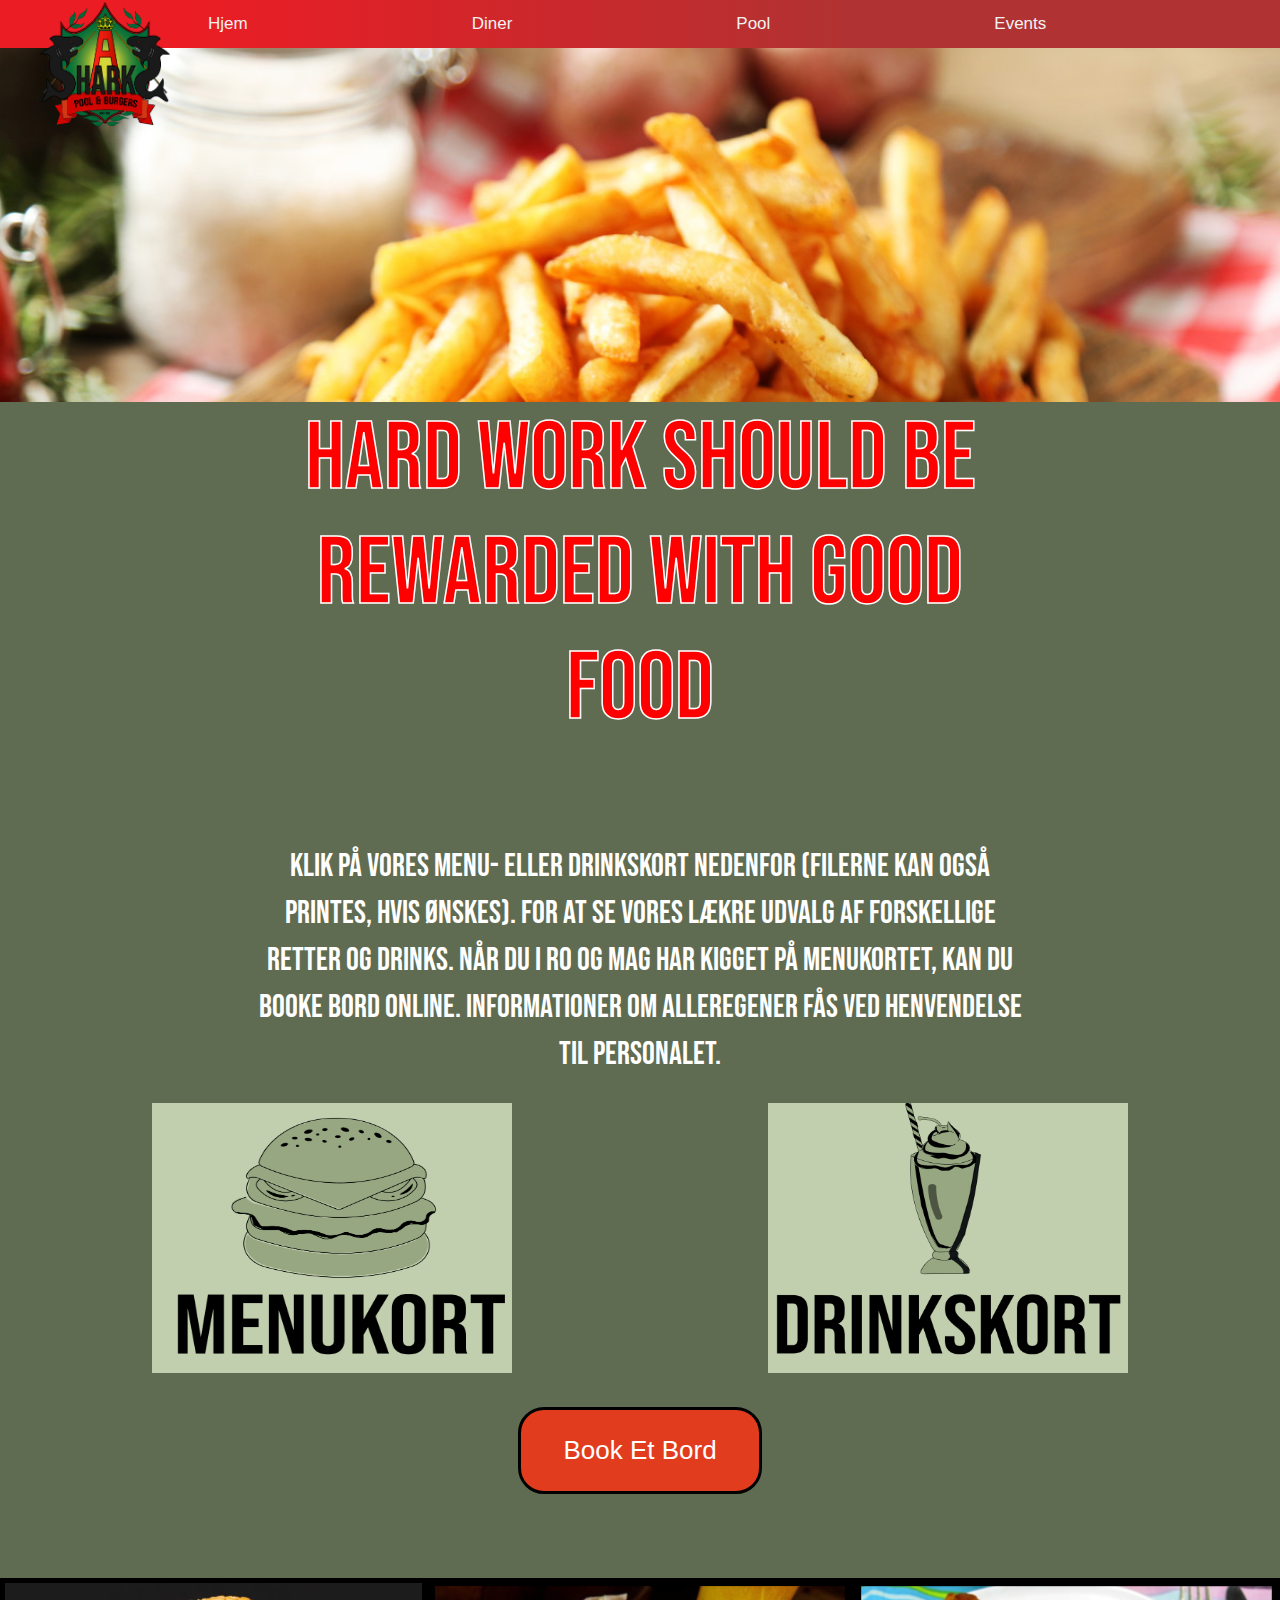
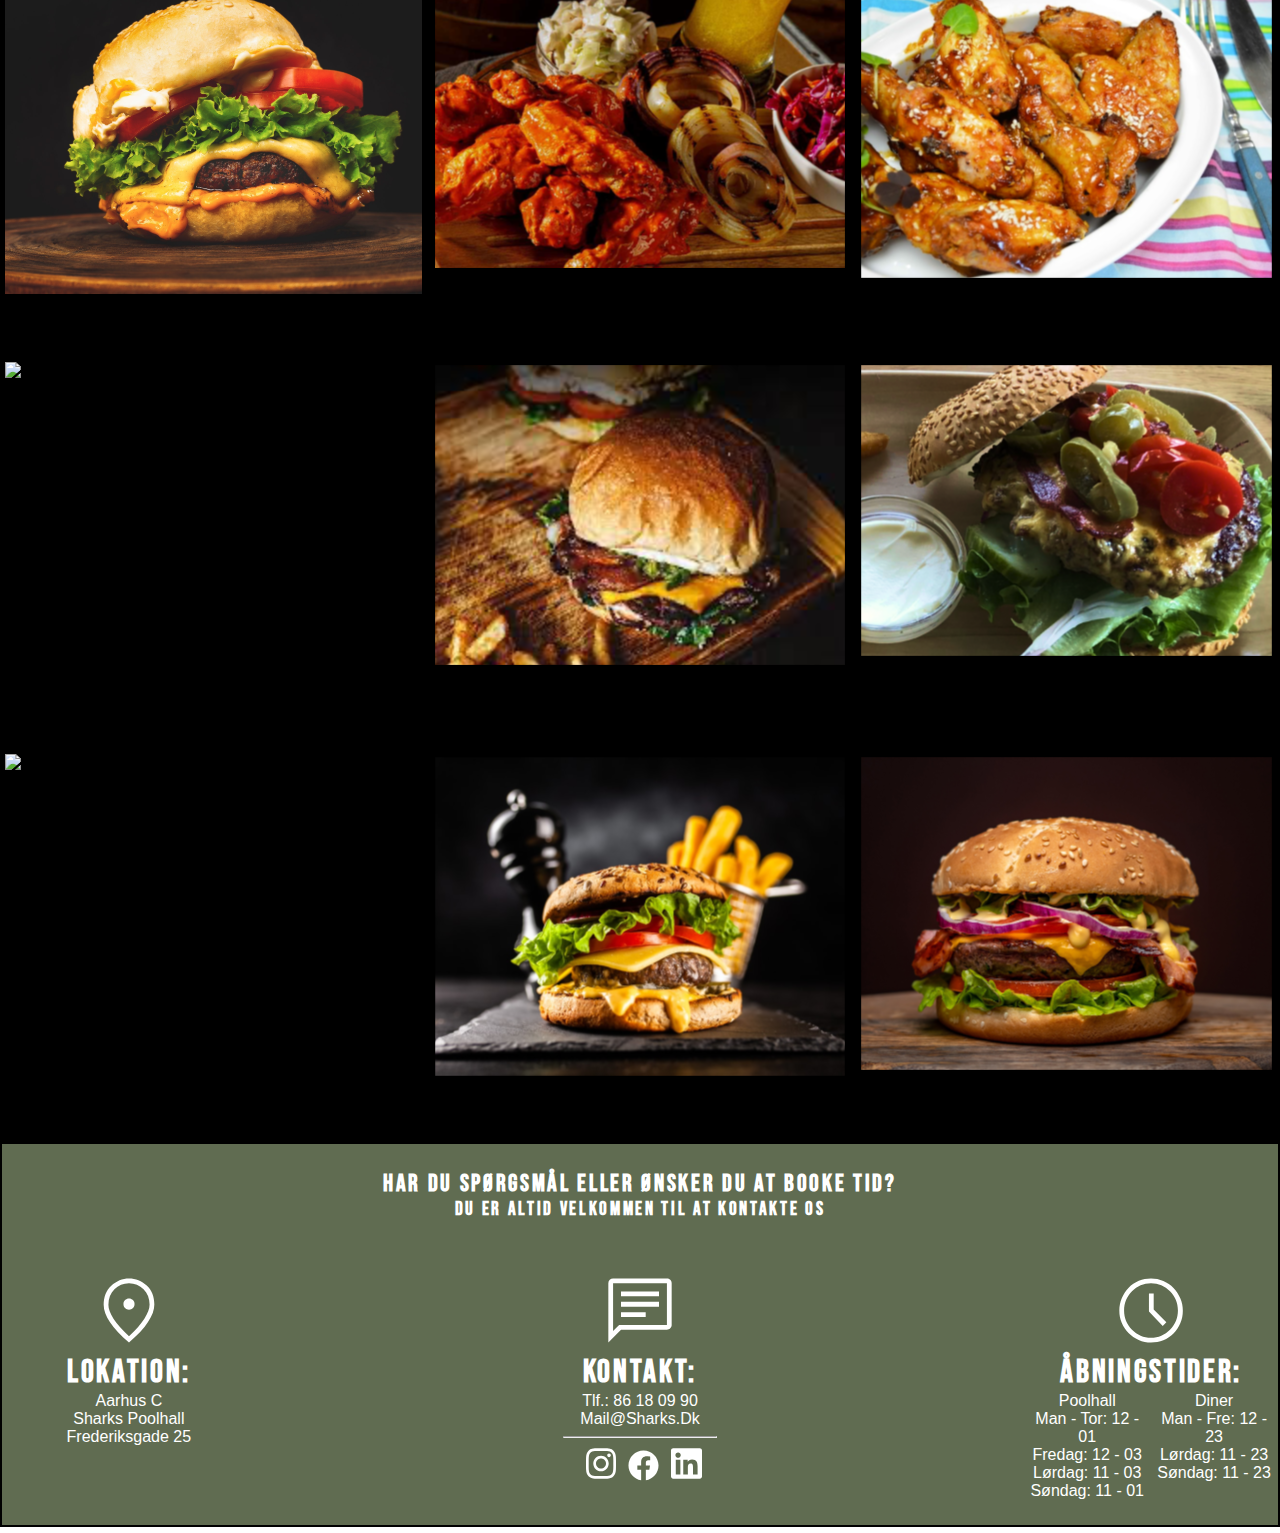
==== Sharks/diner.html @ 31a1aba0 "Add files via upload" ====
<!DOCTYPE html>
<html lang="da">

<head>
    <meta charset="UTF-8">
    <meta http-equiv="X-UA-Compatible" content="IE=edge">
    <meta name="viewport" content="width=device-width, initial-scale=1.0">
    <title>Menukort</title>
    <link rel="stylesheet" href="styles.css">
    <link rel="preconnect" href="https://fonts.googleapis.com">
    <link rel="preconnect" href="https://fonts.gstatic.com" crossorigin>
    <link href="https://fonts.googleapis.com/css2?family=Bebas+Neue&display=swap" rel="stylesheet">
    <link rel="preconnect" href="https://fonts.googleapis.com">
    <link rel="preconnect" href="https://fonts.gstatic.com" crossorigin>
    <link rel="stylesheet" href="https://cdnjs.cloudflare.com/ajax/libs/font-awesome/4.7.0/css/font-awesome.min.css">

    <link href="https://fonts.googleapis.com/css2?family=Bebas+Neue&display=swap" rel="stylesheet">
</head>

<body>


    <div class="topnav" id="myTopnav">
        <img id="logo" src="images/Hajmeddig.png" alt="Logo">
        <a href="index.html">Hjem</a>
        <a href="diner.html">Diner</a>
        <a href="pool.html">Pool</a>
        <a href="event.html">Events</a>


        <a href="javascript:void(0);" class="icon" onclick="burger()">
            <i class="fa fa-bars"></i>
        </a>

    </div>
    <!-- <hr class="animated-hr-nav"> -->


    <section>
        <div class="banner">


        </div>
        <div class="menukort-holder">
            <h1 id="title">Hard Work Should Be Rewarded With Good Food</h1>
            <p id="subtitle">Klik på vores menu- eller drinkskort nedenfor (filerne kan også printes, hvis ønskes).
                For at se vores lækre udvalg af forskellige retter og drinks.
                Når du i ro og mag har kigget på menukortet, kan du booke bord online.
                Informationer om alleregener fås ved henvendelse til personalet.</p>

            <div class="picture-holder">
                <div class="image-menu">
                    <a href="#hamburger"><img src="images/hamburger-left.png" alt="hamburger-left"></a>
                </div>
                <div class="image-menu">
                    <a href="#drinks"><img src="images/Drinks-right.png" alt="drinks-right"></a>

                </div>
            </div>
            <div id="button-holder">
                <a href="dinerbooking.html" id="button">Book Et Bord</a>
            </div>
        </div>



     
    </section>



    <section>
        <div class="gallery">
            <div class="gallery-item">
                <img src="images/1.svg" alt="Picture 1">
                <div class="item-text"><span class="content1">Cheeseburger</span><span class="content2">Oksebøf,
                        icebergsalat,
                        finhakket løg, tomat, dressing, ost
                        og skiver af syltede drueagurker/pickles.</span></div>
                <div class="collapse1">Crispy Chricken</div>
                <div class="collapse">Oksebøf icebergsalat, finhakket løg, dressing, ost og
                    skiver af syltede drueagurker/pickles.</div>

            </div>
            <div class="gallery-item">
                <img src="images/2.svg" alt="Picture 2">
                <div class="item-text"><span class="content1">Snackkurv</span><span class="content2">Perfekt til deling.
                    denne kurv indeholder 4 af hver: hot wings, mozzarella sticks, nuggets, chili cheese tops og chicken tenders.
                </span></div>
                <div class="collapse1">Snackkurv</div>
                <div class="collapse">Perfekt til deling.
                    denne kurv indeholder 4 af hver: hot wings, mozzarella sticks, nuggets, chili cheese tops og chicken tenders.</div>
            </div>
            <div class="gallery-item">
                <img src="images/3.svg" alt="Picture 3">
                <div class="item-text"><span class="content1">Hot wings</span><span class="content2">Prøv vores lækre wings
                    som er marineret i barbeque og paprika blanding og herefter friturestegt.</span></div>
                <div class="collapse1">Hot wings</div>
                <div class="collapse">Prøv vores lækre wings
                    som er marineret i barbeque og paprika blanding og herefter friturestegt.</div>
            </div>





            <div class="gallery-item">
                <img src="images/4.svg" alt="Picture 4">
                <div class="item-text"><span class="content1">Curly fries</span><span class="content2">Vores lækre curly fries
                    er perfekt som tilbehør til alt vores andet mad på menuen, der følger 2 valgfrie dips med.</span></div>
                <div class="collapse1">Curly fries</div>
                <div class="collapse">Vores lækre curly fries
                    er perfekt som tilbehør til alt vores andet mad på menuen, der følger 2 valgfrie dips med.</div>
            </div>
            <div class="gallery-item">
                <img src="images/5.svg" alt="Picture 5">
                <div class="item-text"><span class="content1">Bacon Cheeseburger</span><span class="content2">Oksebøf,
                        halvanden burgerbolle, icebergsalat, bacon,
                        finhakket løg, dressing, ost
                        og skiver af syltede drueagurker/pickles.</span></div>
                <div class="collapse1">Bacon cheeseburger</div>
                <div class="collapse">Oksebøf,
                    halvanden burgerbolle, icebergsalat, bacon,
                    finhakket løg, dressing, ost
                    og skiver af syltede drueagurker/pickles.</div>
            </div>
            <div class="gallery-item">
                <img src="images/6.svg" alt="Picture 6">
                <div class="item-text"><span class="content1">Spicy cheeseburger</span><span class="content2">Oksebøf,
                         icebergsalat,
                        finhakket løg, jalapenos, dressing, ost
                        og skiver af syltede drueagurker/pickles.</span></div>
                <div class="collapse1">Spicy cheeseburger</div>
                <div class="collapse">Oksebøf,
                    icebergsalat,
                   finhakket løg, jalapenos, dressing, ost
                   og skiver af syltede drueagurker/pickles</div>
            </div>
            <div class="gallery-item">
                <img src="images/7.svg" alt="Picture 7">
                <div class="item-text"><span class="content1">Vegetar burger</span><span class="content2">Plantebaseret bøf,
                        icebergsalat,
                        finhakket løg, dressing, ost
                        og skiver af syltede drueagurker/pickles.</span></div>
                <div class="collapse1">Vegetar burger</div>
                <div class="collapse">Plantebaseret bøf, icebergsalat, finhakket løg, dressing, ost
                    og
                    skiver af syltede drueagurker/pickles.</div>
            </div>
            <div class="gallery-item">
                <img src="images/8.svg" alt="Picture 8">
                <div class="item-text"><span class="content1">Double cheeseburger</span><span class="content2">To oksebøffer,
                         icebergsalat,
                        finhakket løg, dressing, ost
                        og skiver af syltede drueagurker/pickles.</span></div>
                <div class="collapse1">Double cheeseburger</div>
                <div class="collapse">To oksebøffer, icebergsalat, finhakket løg, dressing, ost
                    og
                    skiver af syltede drueagurker/pickles.</div>
            </div>
            <div class="gallery-item">
                <img src="images/9.svg" alt="Picture 9">
                <div class="item-text"><span class="content1">Double bacon cheeseburger</span><span class="content2">To oksebøffer,
                        bacon, icebergsalat,
                        finhakket løg, dressing, ost
                        og skiver af syltede drueagurker/pickles.</span></div>
                <div class="collapse1">Crispy Chricken</div>
                <div class="collapse">To oksebøffer, bacon, icebergsalat, finhakket løg, dressing, ost
                    og
                    skiver af syltede drueagurker/pickles.</div>
            </div>
        </div>



    </section>


    <footer>
        <div class="footeroverskrift">
            <h2>HAR DU SPØRGSMÅL ELLER ØNSKER DU AT BOOKE TID?</h2>
            <h3>DU ER ALTID VELKOMMEN TIL AT KONTAKTE OS</h3>
        </div>
        <div class="footerindhold">
            <div class="box1">
                <img src="images/location-white.svg" alt="location" id="location">
                <h1>LOKATION:</h1>
                <p>Aarhus C<br>Sharks Poolhall<br>Frederiksgade 25</p>
            </div>
            <div class="box2">
                <img src="images/chat-white.svg" alt="chat" id="chat">
                <h1>KONTAKT:</h1>
                <p>Tlf.: 86 18 09 90<br>mail@sharks.dk</p>
                <div class="so-me">
                    <div class="footerhr">
                        <hr>
                    </div>
                    <a href="https://www.instagram.com/sharkspoolhallogdiner/?hl=da"><img
                            src="images/instagram-white.svg" alt="connect-instagram" class="brands"></a>
                    <a href="https://www.facebook.com/sharksaarhus"><img src="images/facebook-white.svg"
                            alt="connect-facebook" class="brands"></a>
                    <img src="images/linkedin-white.svg" alt="connect-linkedin" class="brands">
                </div>
            </div>
            <div class="box3">
                <img src="images/schedule-white.svg" alt="schedule" id="schedule">
                <h1>ÅBNINGSTIDER:</h1>
                <div class="boxtext">
                    <div class="poolhall">
                        <p class="box3text">Poolhall<br>Man - tor: 12 - 01<br>Fredag: 12 - 03<br>Lørdag: 11 -
                            03<br>Søndag: 11 - 01</p>
                    </div>
                    <div class="diner">
                        <p class="box3text">Diner<br>Man - fre: 12 - 23<br>Lørdag: 11 - 23<br>Søndag: 11 - 23</p>
                    </div>
                </div>
            </div>
        </div>
    </footer>

    <script>
        function burger() {
            var x = document.getElementById("myTopnav");
            if (x.className === "topnav") {
                x.className += " responsive";
            } else {
                x.className = "topnav";
            }


        }
    </script>



</body>

</html>
---- Sharks/styles.css ----
#bookingside {
    background: rgb(0,0,0);
    background: radial-gradient(circle, rgba(0,0,0,1) 6%, rgba(115,115,115,1) 100%);
    font-family: Arial, Helvetica, sans-serif;
    margin: 0;
}
#poolhallbody {
    background-color: black;
    margin: 0;
}
#eventbody {
    background: rgb(0,0,0);
    background: radial-gradient(circle, rgba(0,0,0,1) 6%, rgba(115,115,115,1) 100%);
    font-family: Arial, Helvetica, sans-serif;
    margin: 0;
}
#booking {
    width: 30%;
    margin-left: 35%;
    margin-top: 3%;
    background-color: rgb(133, 133, 133);
    opacity: 80%;
    display: flex;
    justify-content: center;
    flex-direction: column;
    padding-bottom: 3%;
}
h1 {
    color: rgb(255, 255, 255);
    text-align: center;
    
   
}
input {
    text-align: center;
    width: 50%;
    margin-left: 25%;
    color: black;
    padding: 1%;
}
label {
    text-align: center;
    padding: 2%;
}
select {
    text-align: center;
    width: 50%;
    margin-left: 25%;
    color: black;
    padding: 1%;
    margin-top: 7%;
}

@media screen and (min-width:1080px) {
#tjek {
    background-color: rgb(0, 182, 24);
    border-radius: 25px;
    border: 3px solid;
    border-color: rgb(255, 0, 0);
    font-size: 16px;
    width: 50%;
    margin-left: 25%;
    height: 50px;
    word-wrap: break-word;
    white-space:normal;
    overflow:hidden
}
}
@media screen and (max-width:1080px) {
    #tjek {
        background-color: rgb(0, 182, 24);
        border-radius: 25px;
        border: 3px solid;
        border-color: rgb(255, 0, 0);
        font-size: 16px;
        width: 100%;
        height: 50px;
        word-wrap: break-word;
        white-space:normal;
        overflow:hidden
    }
    }
#done {
    display: none;
    text-align: center;
    margin-top: 2%;
    font-size: 20px;
    margin-bottom: 2%;
}
#gemt {
    display: none;
    text-align: center;
    margin-top: 2%;
    font-size: 20px;
}

@media screen and (min-width:1080px) {
#bookknap {
    background-color: rgb(0, 182, 24);
    width: 30%;
    margin-top: 3%;
    border: 3px solid;
    border-color: rgb(255, 0, 0);
    border-radius: 25px;
    height: 50px;
    font-size: 16px;
    word-wrap: break-word;
    white-space:normal;
    overflow:hidden
}
}
@media screen and (max-width:1080px) {
    #bookknap {
        background-color: rgb(0, 182, 24);
        width: 100%;
        margin-top: 3%;
        border: 3px solid;
        border-color: rgb(255, 0, 0);
        border-radius: 25px;
        height: 50px;
        font-size: 16px;
        word-wrap: break-word;
        white-space:normal;
        overflow:hidden
    }
}
.topnav {

    overflow: hidden;
    background: rgb(236,28,36);
background: linear-gradient(90deg, rgba(236,28,36,1) 14%, rgba(177,50,50,1) 66%);
    margin-top: -0.5%;
    position: sticky;
    top: 0%;
    z-index: 1;
  }
  
  .topnav a {

    float: left;
    color: #f2f2f2;
    text-align: center;
    padding: 14px 16px;
    text-decoration: none;
    font-size: 17px;
    margin-left: 15%;
  }
  
  .topnav a:hover {
    text-decoration: underline;
    text-decoration-color: white;
    text-decoration-thickness: 3px;
  }
  
  #logo {
    width: 130px;
    height: 130px;
    position: fixed;
    top: 0%;
    margin-left: 40px;
    max-width: 100%;
   
  }
  .topnav .icon {
    display: none;
  }
  
  @media screen and (max-width: 1080px) {
    .topnav a:not(:first-child) {display: none;}
    .topnav a.icon {
      float: right;
      display: block;
      margin-right: 5%;
    }
  }
  
  @media screen and (max-width: 1080px) {
    .topnav.responsive {position: sticky;}
    .topnav.responsive .icon {
      position: absolute;
      right: 0;
      top: 0;
    }
    .topnav.responsive a {
      float: none;
      display: block;
      text-align: center;
  }
}
@media screen and (max-width: 1080px) {
  h1 {
font-size: 17px;
text-align: center;
  }
    }
    @media screen and (max-width: 1080px) {
       #logo {
        width: 100px;
        height: 100px;
       }
        }
        @media screen and (max-width: 1080px) {
        #booking {
            width: 50%;
            margin-left: 25%;
        }
    }
.pooltop {
    width: 100%;
    margin-top: -10%;
}
#poolhalltekst1 {
    width: 100%;
    display: flex;
    justify-content: center;
    background-color: black;
}
#poolmid {
    width: 95%;
    margin-left: 2.5%;
    margin-top: -3%;
}
 #tekst1 {
    font-family: 'Bebas Neue';
    font-style: normal;
   
    font-size: 9vw;
    
    -webkit-text-stroke: #dd1515;
    -webkit-text-stroke-width: 1px;
    margin-top: -10%;
    font-weight: bold;
    
}
#container {
    position: relative;
}
#containerpool {
    background: rgba(64, 64, 64, 0.5);
    position: absolute;
    width: 40%;
    top: 0;
    left: 15%;
    height: 80%;
    display: flex;
    flex-direction: column;
    justify-content: center;

}
#reserverp {
    font-family: Oswald;
font-size: 2vw;
font-weight: 400;
text-align: center;
opacity: 100%;
color: white;

width: 100%;

margin-top: 5%;
}

#reservera {
    font-family: 'Bebas Neue';
    font-style: normal;
    font-weight: 400;
    font-size: 4vw;
    
    -webkit-text-stroke: #dd1515;
    -webkit-text-stroke-width: 1px;
    font-weight: bold;   
    text-align: center;
    margin-top: -5%;
    
}
#bookpool {
    background-color: black;
    border: 2px solid red;
    color: white;
    width: 12vw;
    font-size: 2vw;
    font-family: 'Bebas Neue';
    border-radius: 7%;
    margin-left: 35%;
    width: 30%;
    margin-top: 5%;
}
#bookpool:hover {
    cursor: pointer;
}

            
            @media screen and (max-width:1020px){
                .footerindhold {
                    display: flex;
                    flex-direction: column;
                    gap: 20px;
                 justify-content: center;
                
            
                    width: 100%;
                }
                #chat {
                    width: 30%;
                }
                #location {
                    width: 30%;
                }
                #schedule {
                    width: 30%;
                }
            
                
            }
            
            
            
            @media screen and (min-width:1020px){
            
            #location {
                width: 30%;
            }
            
            #chat {
                width: 10%;
            
            }
            
            #schedule {
                width: 30%;
            
            }
            
            }
            
            
            /* <----- footer -----> */
            footer {
                display: flex;
                flex-direction: column;
                background-color: #606C51;
                color: white;
                padding-top: 2%;
                border: black 2px;
                border-style: solid;

            }
            
            .footeroverskrift {
                text-align: center;
                margin-bottom: 2%;
                padding-bottom: 2%;
            
            }
            
            /* <----- footer indhold ----->*/
            .footerindhold {
                display: flex;
                justify-content: space-evenly;
                padding-bottom: 2%;
            }
            
            footer p {
                font-family: 'Abel', sans-serif;
            }
            
            footer h1{
                font-family: 'Bebas Neue', cursive;
                letter-spacing: 2pt;
            }
            footer h2{
                font-family: 'Bebas Neue', cursive;
                letter-spacing: 2pt;
            }
            footer h3{
                font-family: 'Bebas Neue', cursive;
                letter-spacing: 2pt;
            }
            
            .box1 {
                
                
                text-align: center;
            }
            
            .box2 {
               
                text-align: center;
            }
            
            .footerhr {
                width: 20%;
                margin-right: 40%;
                margin-left: 40%;
                margin-bottom: 1%;
            }
            
            .so-me {
                margin-top: 1%;
            }
            
            .box3 {
              
                text-align: center;
              
                
            }
            
            .boxtext {
                display: flex;
                flex-direction: row;
                justify-content: space-evenly;
            }
            
            .brands {
                width: 4%;
                margin-left: 1%;
            }
            
            
            * {
                margin: 0;
                padding: 0;
                box-sizing: border-box;
                text-transform: capitalize;
                text-decoration: none;
                font-family: 'Franklin Gothic Medium', 'Arial Narrow', Arial, sans-serif;
            
            }
            
            body {
                min-height: 100vh;
                margin: 0;
                padding: 0;
                /* line-height: 1.5; */
            }
            

            
            
            /* -----------imag and buttons */
            
            #bg-video {
                position: fixed;
                right: 0;
                bottom: 0;
                min-width: 100%;
                min-height: 100%;
                z-index: -1;
            
            }
            
            #middle-img {
                display: block;
                margin-left: auto;
                margin-right: auto;
                width: 30%;
            }
            
            .Reserver-Bigger {
                display: flex;
                justify-content: space-around;
            }
            
            #Reserver {
                /* justify-items: center; */
                text-align: center;
                justify-content: space-around;
                /* width: 20%; */
                /* display: block; */
                margin-left: auto;
                margin-right: auto;
                display: flex;
            }

            
            /* ---------Bar Page---------- */
            
            
            /* ------Banner----- */
            .banner {
                background-image: url(images/fries\ high\ res.jpg);
                background-repeat: no-repeat;
                background-size: cover;
            
                height: 40vh;
                width: 100%;
            
            
            }
            
            #title {
                color: #FF0000;
                text-align: center;
                margin-bottom: 1em;
                -webkit-text-stroke: 1.5px white;
                font-style: normal;
                font-weight: 400;
                font-size: 96px;
                font-family: 'Bebas Neue', cursive;
                margin-left: 20%;
                margin-right: 20%;
                line-height: 115px;
            
            }
            
            #subtitle {
                color: #ffffff;
                font-family: 'Bebas Neue', cursive;
                font-style: normal;
                font-weight: 400;
                font-size: 32px;
                line-height: 47px;
                text-align: center;
                text-align: center;
                margin-left: 20%;
                margin-right: 20%;
                /* -webkit-text-stroke: 0.5px #9BB877; */
            }
            
            
            .menukort-holder {
                background-color: #606C51;
                width: 100%;
                height: 100%;
                padding-bottom: 80px;
                /* z-index: 1; */
            }
            
            .picture-holder {
                display: flex;
                justify-content: center;
                align-items: center;
                width: 100%;
            }
            
            .picture-holder img {
            
                width: 40vh;
                height: 30vh;
            }
            
            .image-menu {
                margin: 2% 10%;
            
            }
            
            #button {
                justify-content: center;
                background-color: #e23c1f;
                border: 3px solid black;
                color: white;
                padding: 25px 42px;
                text-align: center;
                text-decoration: none;
                display: inline-block;
                font-size: 26px;
                margin: 4px 2px;
                cursor: pointer;
                border-radius: 1em;
            }
            
            #button-holder {
                display: flex;
                justify-content: center;
            }
            
            /* ---------image- gallery--------- */
            
            .gallery {
                background-color: #000000;
                display: flex;
                flex-wrap: wrap;
            }
            
            .gallery-item {
                position: relative;
                width: calc(33.33% - 10px);
                margin: 5px;
            }
        
            
            .item-text {
                position: absolute;
                top: 0;
                left: 0;
                right: 0;
                bottom: 0;
                display: flex;
                justify-content: center;
                align-items: center;
                background-color: rgba(255, 255, 255, 0.6);
                color: rgb(0, 0, 0);
                font-size: 1.2rem;
                opacity: 0;
                transition: opacity 0.3s ease-in-out;
                text-align: center;
                flex-direction: column;
            
            }
            
            .gallery-item:hover .item-text {
                opacity: 1;
            }
            
            .gallery img {
                width: 100%;
                height: auto;
            }
            
            .content1 {
                font-size: larger;
            
            
            }
            
            .content2 {
                margin-top: 2%;
                margin-left: 5%;
                margin-right: 5%;
            }
            
            #collapse {
                display: none;
                display: none;
                font-family: 'Bebas Neue', cursive;
                font-style: normal;
                /* font-weight: 400; */
                font-size: 1.1em;
                line-height: 25px;
                word-spacing: 2px;
                text-align: center;
                text-align: center;
            
            
            }
            
            #collapse1 {
                display: none;
                font-family: 'Bebas Neue', cursive;
                font-style: normal;
                font-weight: 400;
                font-size: 32px;
                line-height: 47px;
                text-align: center;
                text-align: center;
            
            
            }
            
            /* ------Read More------- */
            
            
            
            /* ---------Events Section------- */
            #Events-title p {
                /* text-align: center; */
                text-shadow: 2px 2px white;
                font-family: 'Bebas Neue';
                font-style: normal;
                font-weight: 400;
                font-size: 20vh;
                line-height: 312px;
                color: #fff;
                -webkit-text-stroke: 1.5px #e23c1f;
                text-align: center;
            
            }
            
            .events-holder {
                background-color: #000000;
                margin-top: 700px;
            
            }
            
            .animated-hr-nav {
                border: none;
                height: 5px;
                background-color: #000000;
                position: relative;
                animation: grow 5s ease-in-out infinite;
            }
            
            #hr-background {
                background-color: #000000;
            }
            
            .animated-hr {
                border: none;
                height: 5px;
                background-color: #e23c1f;
                position: relative;
                animation: grow 5s ease-in-out infinite;
            }
            
            @keyframes grow {
                0% {
                    width: 0%;
            
                    left: 0;
            
                }
            
                50% {
                    width: 100%;
            
                    left: 0;
            
                }
            
                100% {
                    width: 0%;
                    left: 100%;
                }
            }
            
            
            .Events-picture-holder {
                position: relative;
                display: inline-block;
                width: 100%;
            }
            
            .Events-picture-holder img {
                width: 100%;
            }
            
            .text-left {
                position: absolute;
                top: 40%;
                left: 5%;
                transform: translate(0, -50%);
                
            }
            
            .text-right {
                position: absolute;
                top: 70%;
                right: 5%;
                transform: translate(0, -50%);
            }
            
            .text-left h2 {
                color: #fff;
                text-shadow: 2px 2px rgb(30, 151, 70);
            
                -webkit-text-stroke: 1.5px #e23c1f;
            
                font-family: 'Bebas Neue';
                font-style: normal;
                font-weight: 400;
                font-size: 100px;
                line-height: 120px;
            
            }
            
            .text-right p {
                text-shadow: 2px 2px rgb(30, 151, 70);
            
                color: #fff;
                margin: 0;
                -webkit-text-stroke: 1.5px #e23c1f;
            
                font-family: 'Bebas Neue';
                font-style: normal;
                font-weight: 400;
                font-size: 160px;
               list-style: none;
            line-height: 120px;
                text-align: center;
            }
      
            
            /* Reviews */
            #review {
                background-image: url(images/Review\ Image.png);
                background-repeat: no-repeat;
                background-size: cover;
                display: flex;
                justify-content: center;
                align-items: center;
                flex-direction: column;
                width: 100%;
            }
            
            .review-heading {
                letter-spacing: 1px;
                margin: 30px 0px;
                padding: 10px 20px;
                display: flex;
                flex-direction: column;
                justify-content: center;
                align-items: center;
            }
            
            .review-heading h1 {
                font-size: 2.2rem;
                font-weight: 500;
                background-color: #202020;
                color: #ffffff;
                padding: 10px 20px;
            }
            
            .review-heading span {
                font-size: 1.3rem;
                color: #252525;
                margin-bottom: 10px;
                letter-spacing: 2px;
                text-transform: uppercase;
            }
            
            .review-box-container {
                display: flex;
                justify-content: center;
                align-items: center;
                flex-wrap: wrap;
                width: 100%;
            }
            
            .review-box {
                width: 500px;
                box-shadow: 2px 2px 30px rgba(0, 0, 0, 0.1);
                background-color: #ffffff;
                padding: 20px;
                margin: 15px;
                cursor: pointer;
            }
            
            .profile-img {
                width: 50px;
                height: 50px;
                border-radius: 50%;
                overflow: hidden;
                margin-right: 10px;
            }
            
            .profile-img img {
                width: 100%;
                height: 100%;
                object-fit: cover;
                object-position: center;
            }
            
            .profile {
                display: flex;
                align-items: center;
            }
            
            .name-user {
                display: flex;
                flex-direction: column;
            }
            
            .name-user strong {
                color: #3d3d3d;
                font-size: 1.1rem;
                letter-spacing: 0.5px;
            }
            
            
            .reviews {
                color: green;
            }
            
            .box-top {
                display: flex;
                justify-content: space-between;
                align-items: center;
                margin-bottom: 20px;
            }
            
            .client-comment p {
                font-size: 0.9rem;
                color: #4b4b4b;
            }
            
            .review-box:hover {
                transform: translateY(-10px);
                transition: all ease 0.3s;
            }
            
            @media(max-width:1060px) {
                .review-box {
                    width: 45%;
                    padding: 10px;
                }
            }
            
            @media(max-width:790px) {
                .review-box {
                    width: 100%;
                }
            
                .review-heading h1 {
                    font-size: 1.4rem;
                }
            }
            
            @media(max-width:340px) {
                .box-top {
                    flex-wrap: wrap;
                    margin-bottom: 10px;
                }
            
                .reviews {
                    margin-top: 10px;
                }
            }
            
            ::selection {
                color: #ffffff;
                background-color: #252525;
            }
            
            
            
            /* -------Call to Action------- */
            #PoolRes {
                display: inline-block;
                padding: 10px 20px;
                background-color: green;
                color: #fff;
                text-decoration: none;
                border-radius: 5px;
                transition: background-color 0.3s ease-in-out;
                border: 2px solid black;
            }
            
            #DinarRes {
                display: inline-block;
                padding: 10px 20px;
                background-color: green;
                color: #fff;
                text-decoration: none;
                border-radius: 5px;
                transition: background-color 0.3s ease-in-out;
      
                border: 2px solid black;
            }
            
            #PoolRes:hover {
                background-color: #cc4100;
            }
            
            #DinarRes:hover {
                background-color: #cc4100;
            }
            
            
            /* Events Media */
            @media only screen and (max-width: 1100px) {
                .Events-picture-holder {
                    flex-direction: column;
                    display: flex;
                    flex-wrap: wrap;
            
                }
            
                .text-right p {
                    font-size: 3em;
                    line-height: 1em;
            
                }
            
                .text-left h2 {
                    font-size: 2em;
                    line-height: 1em;
                }
            
    
                #Events-title p {
                    font-size: 10vh;
                }
            }
            
            @media only screen and (max-width: 980px) {
                #subtitle {
            
                    font-weight: 400;
                    font-size: 32px;
                    line-height: 47px;
            
                    margin-left: 10%;
                    margin-right: 10%;
                }
            
                #title {
                    font-weight: 400;
                    font-size: 85px;
                    margin-left: 10%;
                    margin-right: 10%;
                }
            
                #middle-img {
                    display: block;
                    margin-left: auto;
                    margin-right: auto;
                    width: 90px;
            
                }
            
                #Reserver {
                    flex-direction: column;
            
                }
            
            }
            
            
            @media only screen and (max-width: 980px) {
            
                .picture-holder {
                    flex-wrap: wrap;
                }
            
            
                .gallery {
            
                    background-color: #333;
                    display: flex;
                    flex-wrap: wrap;
                    justify-content: center;
                }
            
                .gallery-item {
                    flex-direction: column;
                    background-color: #cc4100;
                    display: flex;
                    width: 50%;
                    margin: 10px 5px;
                }
            
                .collapse1 {
                    text-align: center;
                    display: flex;
                    justify-content: center;
                    align-items: center;
                    /* flex-wrap: wrap;
                    flex-direction: column;  */
                    padding: 1%;
                    margin-left: 10%;
                    margin-right: 10%;
                }
            
                .collapse {
                    text-align: center;
                    display: flex;
                    justify-content: center;
                    align-items: center;
                    /* flex-wrap: wrap;
                    flex-direction: column;  */
                    padding: 1%;
                    margin-left: 10%;
                    margin-right: 10%;
                }
            
            
                .gallery-item:hover .item-text {
                    opacity: 0;
                }
            
            
            
            }     
            .turnering {
                display: flex;
                -webkit-text-stroke: #dd1515;
                -webkit-text-stroke-width: 1px;
                font-size: larger;
                font-family: 'Bebas Neue', cursive;
                justify-content: center;
                overflow: hidden;
                background-color: black;
                position: relative;
            }
            
            .turneringp {
                position: absolute;
                font-family: 'Bebas Neue', cursive;
                font-size: 10vw;
                bottom: 0;
                color: white;
            }
            
            .turneringsinfo {
                display: flex;
                justify-content: center;
                flex-direction: column ;
                color: white;
                
            
            }
            
            .turneringsinfo h2 {
                text-align: center;
                font-family: 'Bebas Neue', cursive;
            }
            
            .turneringsinfo p {
                text-align: center;
                font-family: 'Abel', sans-serif;
            }
            
            .turneringbillede {
                display: flex;
                justify-content: center;
                overflow: hidden;
            }
            
            #poolbord {
            width: 100%;
            
            }
            
            #about {
                display: flex;
                width: 100%;
               flex-direction: column;
                justify-content: center;
                padding-left: 15%;
                padding-right: 15%;
font-family: 'Abel';
font-style: normal;
font-weight: 400;
font-size: 2vw;
line-height: 51px;

color: #FFFFFF;
background-color: #163112;
;
            }
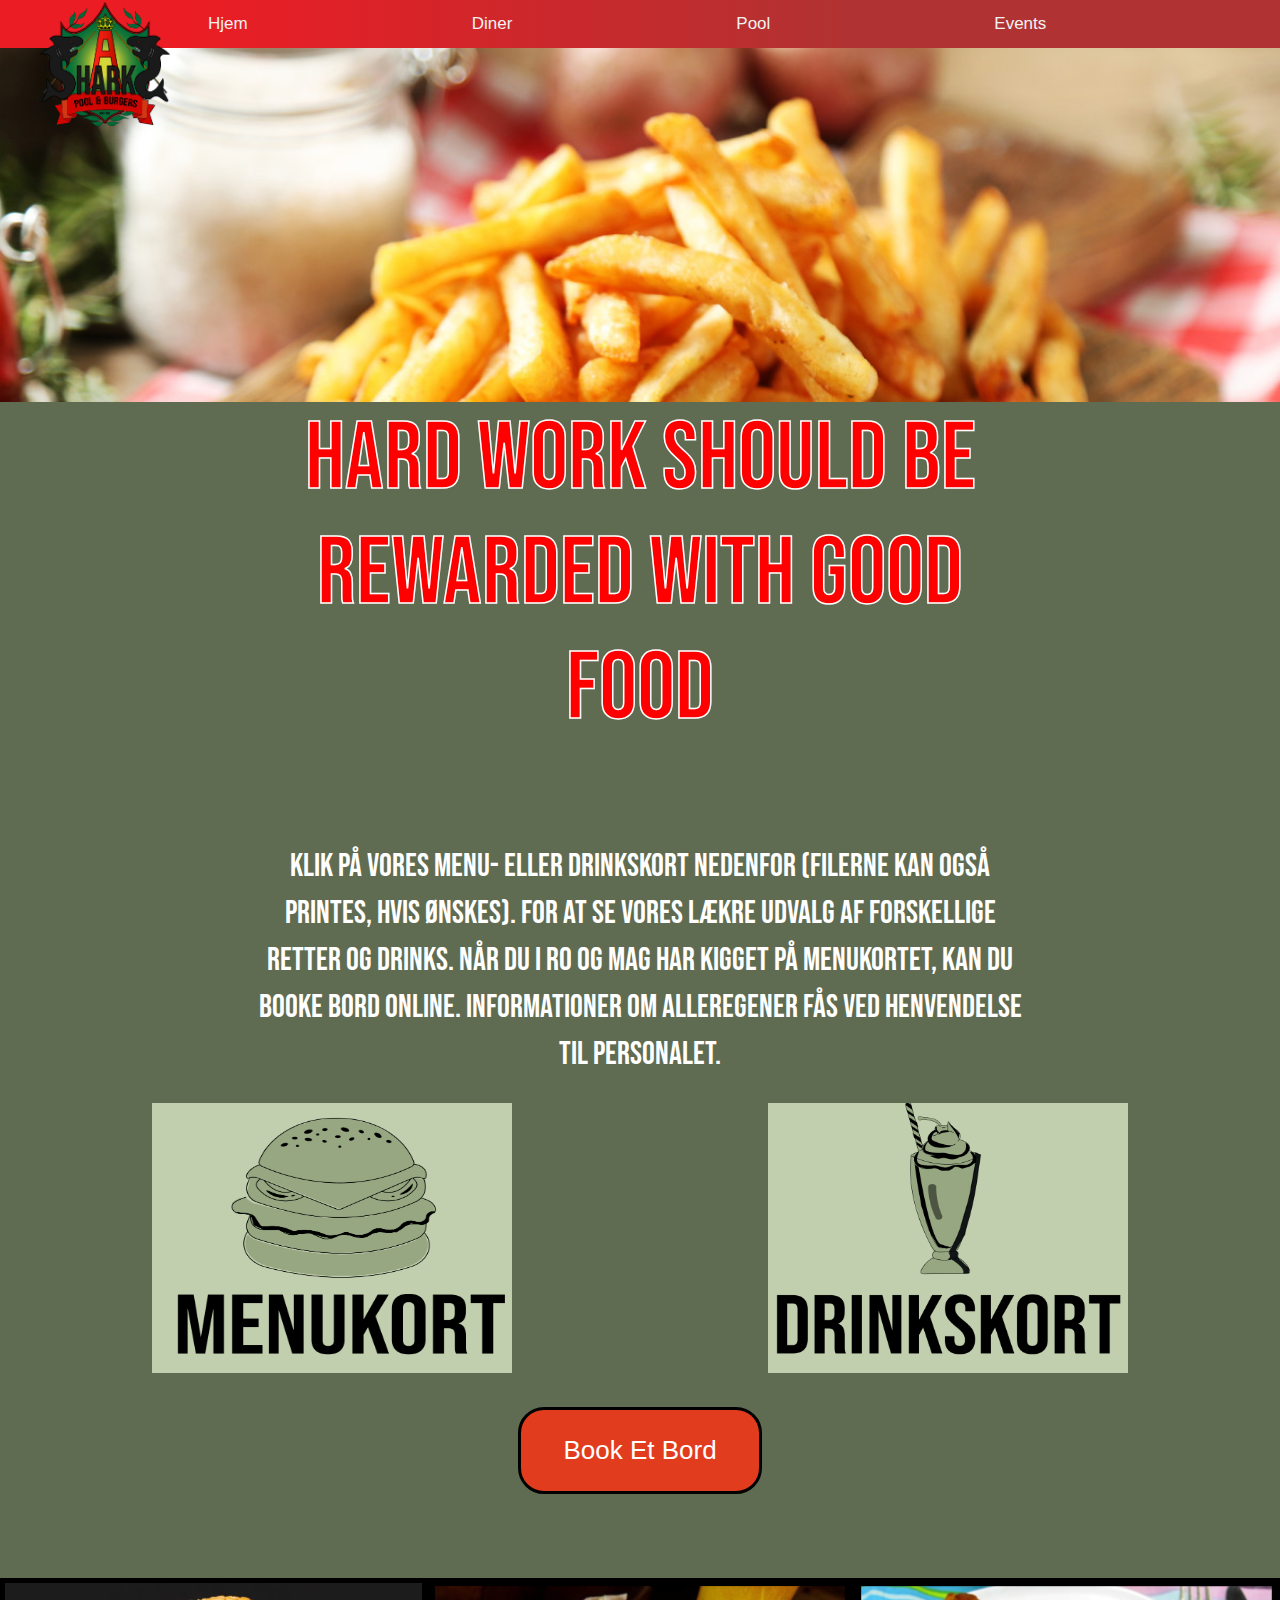
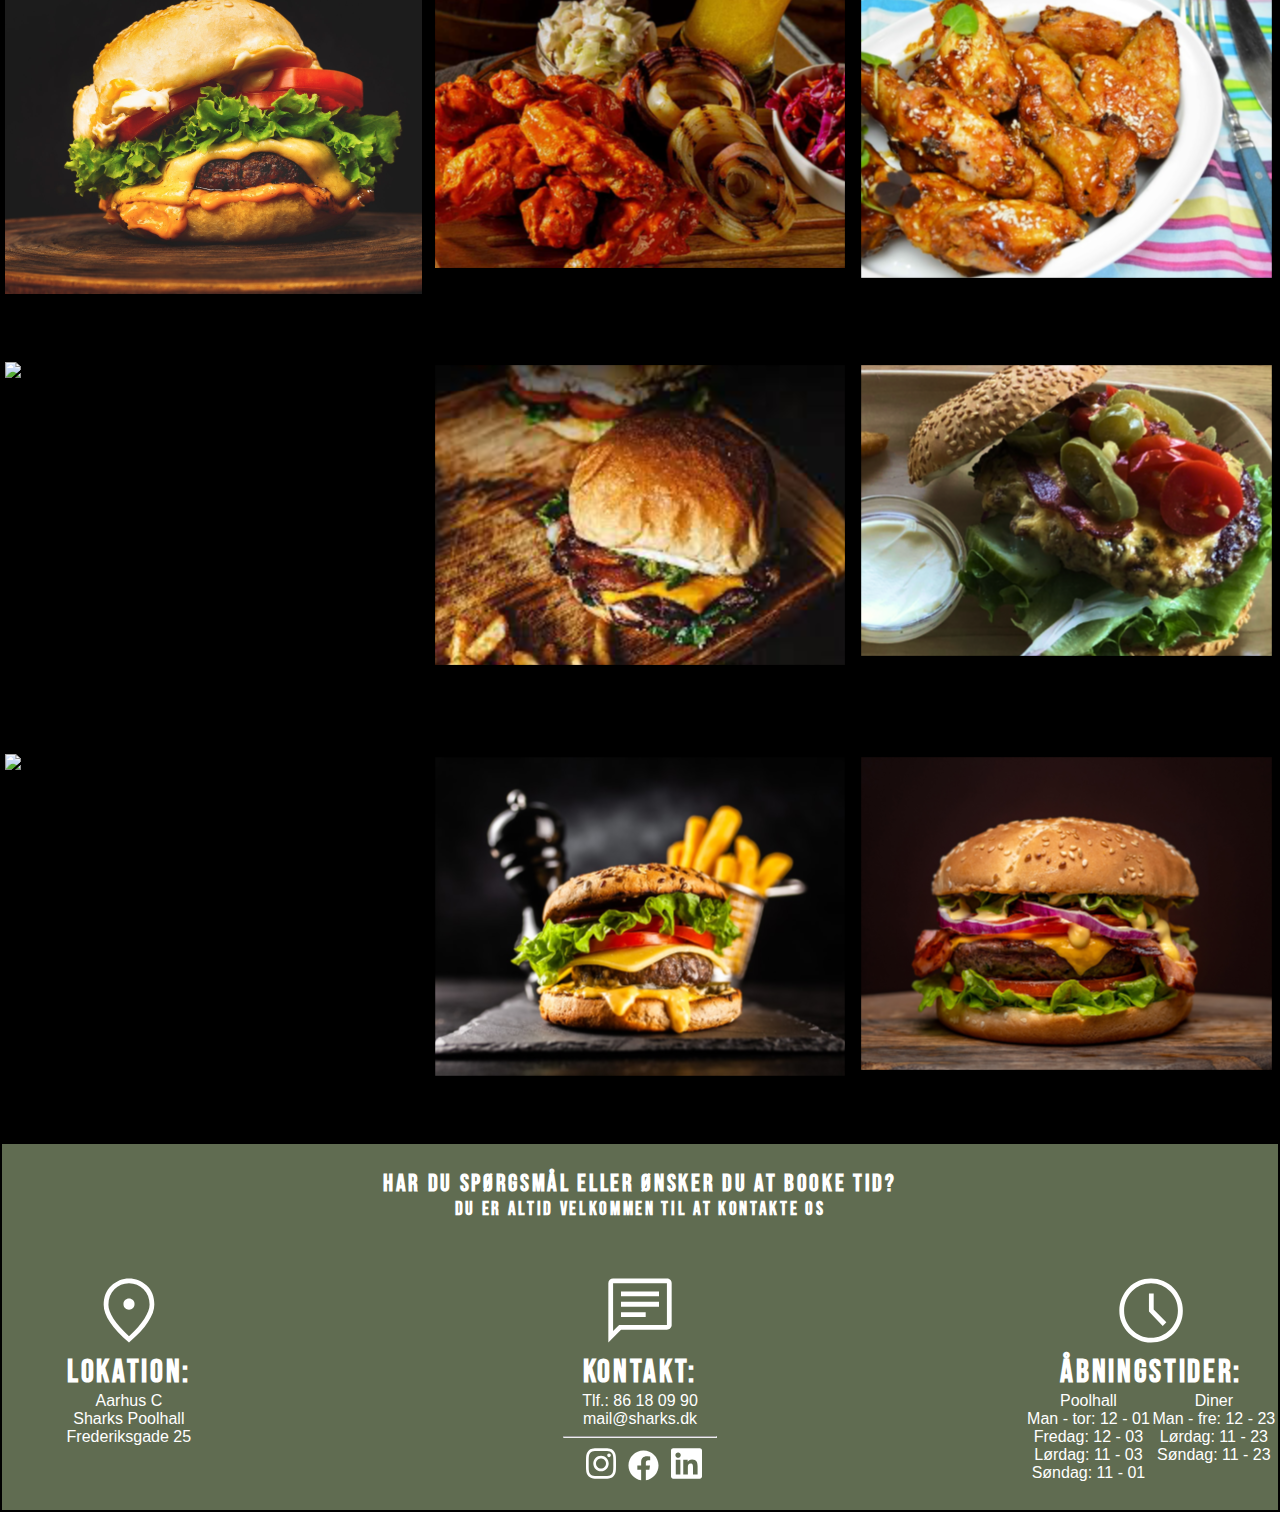
==== commit 20c55c11: "Sprog" ====
--- a/Sharks/diner.html
+++ b/Sharks/diner.html
@@ -1,5 +1,5 @@
 <!DOCTYPE html>
-<html lang="da">
+<html>
 
 <head>
     <meta charset="UTF-8">
--- a/Sharks/styles.css
+++ b/Sharks/styles.css
@@ -423,7 +423,7 @@
                 margin: 0;
                 padding: 0;
                 box-sizing: border-box;
-                text-transform: capitalize;
+                
                 text-decoration: none;
                 font-family: 'Franklin Gothic Medium', 'Arial Narrow', Arial, sans-serif;
             
